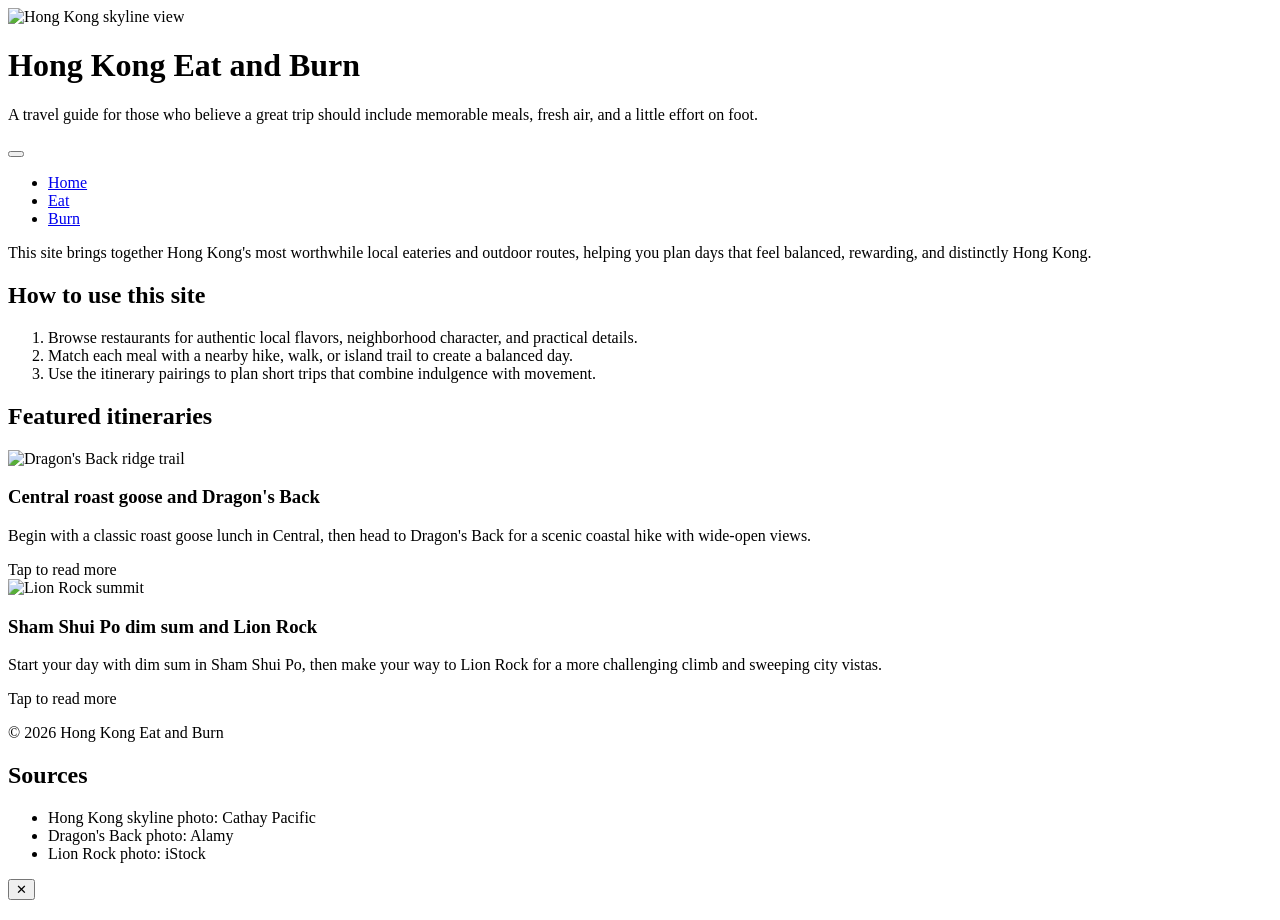
==== index.html @ aecb26a9 "Add files via upload" ====
<!DOCTYPE html>
<html lang="en">
<head>
  <meta charset="UTF-8">
  <meta name="viewport" content="width=device-width, initial-scale=1.0">
  <title>Hong Kong Eat and Burn</title>
  <link rel="stylesheet" href="styles/site.css">
</head>

<body class="page-home">

  <header>
    <img src="images/hk.jpg" alt="Hong Kong skyline view">
    <div class="header-text">
      <h1>Hong Kong Eat and Burn</h1>
      <p>A travel guide for those who believe a great trip should include memorable meals, fresh air, and a little effort on foot.</p>
    </div>
    <button id="hamburger-btn" aria-label="Toggle navigation menu">
      <span></span>
      <span></span>
      <span></span>
    </button>
  </header>

  <nav id="main-nav" class="hidden">
    <ul>
      <li><a href="index.html" class="active">Home</a></li>
      <li><a href="eat.html">Eat</a></li>
      <li><a href="burn.html">Burn</a></li>
    </ul>
  </nav>

  <main>
    <section class="intro">
      <p>This site brings together Hong Kong's most worthwhile local eateries and outdoor routes, helping you plan days that feel balanced, rewarding, and distinctly Hong Kong.</p>
    </section>

    <section class="how-to-use">
      <h2>How to use this site</h2>
      <ol>
        <li>Browse restaurants for authentic local flavors, neighborhood character, and practical details.</li>
        <li>Match each meal with a nearby hike, walk, or island trail to create a balanced day.</li>
        <li>Use the itinerary pairings to plan short trips that combine indulgence with movement.</li>
      </ol>
    </section>

    <section class="itineraries">
      <h2>Featured itineraries</h2>
      <article
        class="itinerary-card"
        data-title="Central roast goose and Dragon's Back"
        data-desc="Begin with a classic roast goose lunch in Central, then head to Dragon's Back for a scenic coastal hike with wide-open views over the South China Sea. This pairing balances a rich, flavourful meal with fresh air and rewarding effort."
        data-img="images/dragons_back.png">
        <img src="images/dragons_back.png" alt="Dragon's Back ridge trail">
        <h3>Central roast goose and Dragon's Back</h3>
        <p>Begin with a classic roast goose lunch in Central, then head to Dragon's Back for a scenic coastal hike with wide-open views.</p>
        <span class="card-hint">Tap to read more</span>
      </article>
      <article
        class="itinerary-card"
        data-title="Sham Shui Po dim sum and Lion Rock"
        data-desc="Start your day with dim sum in Sham Shui Po, then make your way to Lion Rock for a more challenging climb and sweeping city vistas. The contrast between the busy morning streets and the quiet ridge is part of what makes this pairing special."
        data-img="images/lion_rock.png">
        <img src="images/lion_rock.png" alt="Lion Rock summit">
        <h3>Sham Shui Po dim sum and Lion Rock</h3>
        <p>Start your day with dim sum in Sham Shui Po, then make your way to Lion Rock for a more challenging climb and sweeping city vistas.</p>
        <span class="card-hint">Tap to read more</span>
      </article>
    </section>
  </main>

  <footer>
    <p>© 2026 Hong Kong Eat and Burn</p>
  </footer>

  <section class="sources">
    <h2>Sources</h2>
    <ul>
      <li>Hong Kong skyline photo: Cathay Pacific</li>
      <li>Dragon's Back photo: Alamy</li>
      <li>Lion Rock photo: iStock</li>
    </ul>
  </section>

  <!-- Modal -->
  <div id="modal-overlay" class="hidden">
    <div id="modal-box">
      <button id="modal-close" aria-label="Close modal">✕</button>
      <img id="modal-img" src="" alt="">
      <div id="modal-content">
        <h2 id="modal-title"></h2>
        <p id="modal-desc"></p>
      </div>
    </div>
  </div>

<script src="scripts/jquery-3.7.1.js"></script>
<script src="scripts/main.js"></script>
</body>
</html>
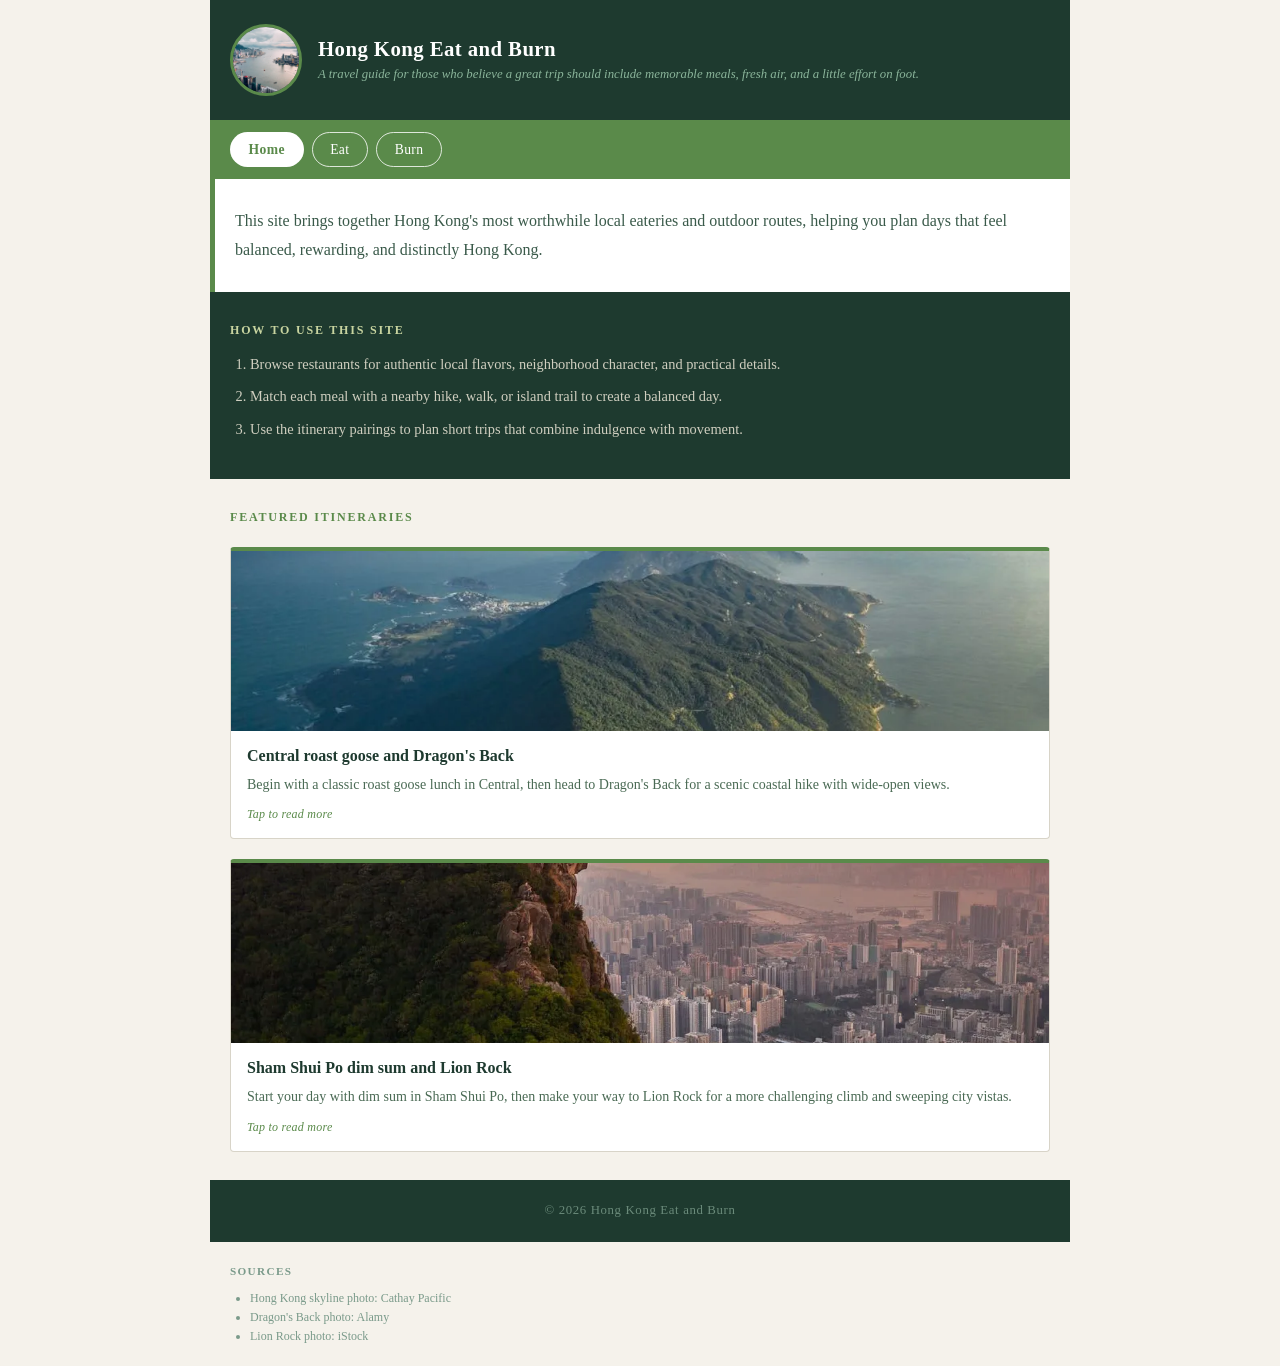
==== commit 742eeae7: "Add files via upload" ====
--- a/index.html
+++ b/index.html
@@ -10,7 +10,7 @@
 <body class="page-home">
 
   <header>
-    <img src="images/hk.jpg" alt="Hong Kong skyline view">
+    <img src="images/hk.webp" alt="Hong Kong skyline view">
     <div class="header-text">
       <h1>Hong Kong Eat and Burn</h1>
       <p>A travel guide for those who believe a great trip should include memorable meals, fresh air, and a little effort on foot.</p>
@@ -50,8 +50,8 @@
         class="itinerary-card"
         data-title="Central roast goose and Dragon's Back"
         data-desc="Begin with a classic roast goose lunch in Central, then head to Dragon's Back for a scenic coastal hike with wide-open views over the South China Sea. This pairing balances a rich, flavourful meal with fresh air and rewarding effort."
-        data-img="images/dragons_back.png">
-        <img src="images/dragons_back.png" alt="Dragon's Back ridge trail">
+        data-img="images/dragons_back.webp">
+        <img src="images/dragons_back.webp" alt="Dragon's Back ridge trail">
         <h3>Central roast goose and Dragon's Back</h3>
         <p>Begin with a classic roast goose lunch in Central, then head to Dragon's Back for a scenic coastal hike with wide-open views.</p>
         <span class="card-hint">Tap to read more</span>
@@ -60,8 +60,8 @@
         class="itinerary-card"
         data-title="Sham Shui Po dim sum and Lion Rock"
         data-desc="Start your day with dim sum in Sham Shui Po, then make your way to Lion Rock for a more challenging climb and sweeping city vistas. The contrast between the busy morning streets and the quiet ridge is part of what makes this pairing special."
-        data-img="images/lion_rock.png">
-        <img src="images/lion_rock.png" alt="Lion Rock summit">
+        data-img="images/lion_rock.webp">
+        <img src="images/lion_rock.webp" alt="Lion Rock summit">
         <h3>Sham Shui Po dim sum and Lion Rock</h3>
         <p>Start your day with dim sum in Sham Shui Po, then make your way to Lion Rock for a more challenging climb and sweeping city vistas.</p>
         <span class="card-hint">Tap to read more</span>
--- a/styles/site.css
+++ b/styles/site.css
@@ -0,0 +1,554 @@
+* {
+  box-sizing: border-box;
+  margin: 0;
+  padding: 0;
+}
+
+body {
+  max-width: 860px;
+  margin: 0 auto;
+  font-family: Georgia, "Times New Roman", serif;
+  font-size: 16px;
+  line-height: 1.7;
+  color: #1e3a2f;
+  background-color: #f5f2eb;
+}
+
+img {
+  display: block;
+  max-width: 100%;
+}
+
+
+/*HEADER*/
+
+header {
+  background-color: #1e3a2f;
+  padding: 1.5rem 1.25rem;
+  display: flex;
+  flex-direction: row;
+  align-items: center;
+  gap: 1rem;
+}
+
+header img {
+  width: 72px;
+  height: 72px;
+  border-radius: 50%;
+  object-fit: cover;
+  flex-shrink: 0;
+  border: 3px solid #5a8a4a;
+}
+
+.header-text {
+  display: flex;
+  flex-direction: column;
+  flex: 1;
+}
+
+header h1 {
+  font-size: 1.3rem;
+  font-weight: bold;
+  color: #ffffff;
+  line-height: 1.25;
+  letter-spacing: 0.02em;
+}
+
+header p {
+  font-size: 0.8rem;
+  color: #8ab49a;
+  margin-top: 0.3rem;
+  font-style: italic;
+  line-height: 1.4;
+}
+
+
+/*HAMBURGER BUTTON*/
+
+#hamburger-btn {
+  display: flex;
+  flex-direction: column;
+  justify-content: center;
+  gap: 5px;
+  background: none;
+  border: 1.5px solid rgba(255, 255, 255, 0.6);
+  border-radius: 4px;
+  padding: 0.45rem 0.5rem;
+  cursor: pointer;
+  flex-shrink: 0;
+  margin-left: auto;
+}
+
+#hamburger-btn span {
+  display: block;
+  width: 20px;
+  height: 2px;
+  background-color: #ffffff;
+}
+
+
+/* NAVIGATION*/
+
+nav {
+  background-color: #5a8a4a;
+  padding: 0.75rem 1.25rem;
+}
+
+nav ul {
+  list-style: none;
+  display: flex;
+  flex-direction: column;
+  gap: 0.5rem;
+}
+
+nav ul li a {
+  display: inline-block;
+  padding: 0.3rem 1.1rem;
+  border: 1.5px solid rgba(255, 255, 255, 0.6);
+  border-radius: 999px;
+  text-decoration: none;
+  font-size: 0.85rem;
+  color: rgba(255, 255, 255, 0.9);
+  font-family: Georgia, serif;
+  letter-spacing: 0.03em;
+}
+
+nav ul li a.active {
+  background-color: #ffffff;
+  border-color: #ffffff;
+  font-weight: bold;
+  color: #1e3a2f;
+}
+
+#main-nav.hidden {
+  display: none;
+}
+
+
+/*WIDE SCREEN (700px+)*/
+
+@media (min-width: 700px) {
+
+  #hamburger-btn {
+    display: none;
+  }
+
+  #main-nav,
+  #main-nav.hidden {
+    display: block;
+  }
+
+  nav ul {
+    flex-direction: row;
+    flex-wrap: wrap;
+    gap: 0.5rem;
+  }
+}
+
+
+/*MAIN*/
+
+main {
+  display: flex;
+  flex-direction: column;
+}
+
+.intro {
+  background-color: #ffffff;
+  padding: 1.75rem 1.25rem;
+  border-left: 5px solid #5a8a4a;
+}
+
+.intro p {
+  font-size: 1rem;
+  color: #3a5a4a;
+  line-height: 1.8;
+}
+
+.how-to-use {
+  background-color: #1e3a2f;
+  padding: 1.75rem 1.25rem;
+  display: flex;
+  flex-direction: column;
+  gap: 0.75rem;
+}
+
+.how-to-use h2 {
+  font-size: 0.75rem;
+  font-weight: bold;
+  letter-spacing: 0.15em;
+  text-transform: uppercase;
+  color: #c8d4a0;
+}
+
+.how-to-use ol {
+  padding-left: 1.25rem;
+}
+
+.how-to-use ol li {
+  font-size: 0.9rem;
+  color: #d0cfc0;
+  margin-bottom: 0.6rem;
+  line-height: 1.6;
+}
+
+
+/*ITINERARY CARDS*/
+
+.itineraries {
+  background-color: #f5f2eb;
+  padding: 1.75rem 1.25rem;
+  display: flex;
+  flex-direction: column;
+  gap: 1.25rem;
+}
+
+.itineraries h2 {
+  font-size: 0.75rem;
+  font-weight: bold;
+  letter-spacing: 0.15em;
+  text-transform: uppercase;
+}
+
+.itinerary-card {
+  background-color: #ffffff;
+  border: 1px solid #d8d4c8;
+  border-top: 4px solid #5a8a4a;
+  border-radius: 4px;
+  overflow: hidden;
+  display: flex;
+  flex-direction: column;
+  cursor: pointer;
+}
+
+.itinerary-card img {
+  width: 100%;
+  height: 180px;
+  object-fit: cover;
+}
+
+.itinerary-card h3 {
+  font-size: 1rem;
+  font-weight: bold;
+  color: #1e3a2f;
+  padding: 0.875rem 1rem 0.4rem;
+  line-height: 1.35;
+}
+
+.itinerary-card > p {
+  font-size: 0.875rem;
+  color: #4a6a54;
+  padding: 0 1rem 0.5rem;
+  line-height: 1.65;
+}
+
+.card-hint {
+  display: block;
+  font-size: 0.75rem;
+  color: #5a8a4a;
+  font-style: italic;
+  padding: 0 1rem 0.875rem;
+  letter-spacing: 0.02em;
+}
+
+
+
+
+/*RESTAURANTS & ACTIVITIES*/
+
+.restaurants,
+.activities {
+  background-color: #f5f2eb;
+  padding: 1.75rem 1.25rem;
+  display: flex;
+  flex-direction: column;
+  gap: 1.25rem;
+}
+
+.restaurants h2,
+.activities h2 {
+  font-size: 0.75rem;
+  font-weight: bold;
+  letter-spacing: 0.15em;
+  text-transform: uppercase;
+}
+
+.restaurants article,
+.activities article {
+  background-color: #ffffff;
+  border: 1px solid #d8d4c8;
+  border-left: 5px solid #5a8a4a;
+  border-radius: 4px;
+  overflow: hidden;
+  display: flex;
+  flex-direction: column;
+}
+
+.restaurants article img,
+.activities article img {
+  width: 100%;
+  height: 200px;
+  object-fit: cover;
+}
+
+.restaurants article h3,
+.activities article h3 {
+  font-size: 1.05rem;
+  font-weight: bold;
+  color: #1e3a2f;
+  padding: 1rem 1rem 0.3rem;
+}
+
+.restaurants article > p,
+.activities article > p {
+  font-size: 0.9rem;
+  color: #4a6a54;
+  padding: 0.4rem 1rem 0.75rem;
+  line-height: 1.65;
+}
+
+.restaurants article h4,
+.activities article h4 {
+  font-size: 0.7rem;
+  font-weight: bold;
+  letter-spacing: 0.12em;
+  text-transform: uppercase;
+  color: #c8d4a0;
+  padding: 0.5rem 1rem;
+  background-color: #1e3a2f;
+}
+
+.restaurants article dl,
+.activities article dl {
+  display: flex;
+  flex-direction: column;
+  padding: 0.75rem 1rem 1rem;
+}
+
+.restaurants article dl dt,
+.activities article dl dt {
+  font-size: 0.72rem;
+  font-weight: bold;
+  letter-spacing: 0.08em;
+  text-transform: uppercase;
+  color: #7a9a8a;
+  margin-top: 0.6rem;
+}
+
+.restaurants article dl dd,
+.activities article dl dd {
+  font-size: 0.9rem;
+  color: #1e3a2f;
+  margin-left: 0;
+}
+
+
+
+
+/*FOOTER*/
+
+footer {
+  background-color: #1e3a2f;
+  padding: 1.25rem;
+  display: flex;
+  flex-direction: row;
+  justify-content: center;
+  align-items: center;
+}
+
+footer p {
+  font-size: 0.8rem;
+  color: #6a8a7a;
+  letter-spacing: 0.05em;
+}
+
+
+/*SOURCES*/
+
+.sources {
+  padding: 1.25rem;
+  background-color: #f5f2eb;
+}
+
+.sources h2 {
+  font-size: 0.7rem;
+  font-weight: bold;
+  letter-spacing: 0.12em;
+  text-transform: uppercase;
+  color: #7a9a8a;
+  margin-bottom: 0.5rem;
+}
+
+.sources ul {
+  padding-left: 1.25rem;
+}
+
+.sources ul li {
+  font-size: 0.75rem;
+  color: #7a9a8a;
+  line-height: 1.6;
+}
+
+
+/*MODAL*/
+
+#modal-overlay {
+  position: fixed;
+  inset: 0;
+  background-color: rgba(0, 0, 0, 0.65);
+  display: flex;
+  align-items: center;
+  justify-content: center;
+  z-index: 1000;
+}
+
+#modal-overlay.hidden {
+  display: none;
+}
+
+#modal-box {
+  background-color: #ffffff;
+  width: 90%;
+  max-width: 560px;
+  max-height: 90vh;
+  overflow-y: auto;
+  border-radius: 4px;
+  border-top: 4px solid #5a8a4a;
+  position: relative;
+  display: flex;
+  flex-direction: column;
+}
+
+#modal-img {
+  width: 100%;
+  height: 240px;
+  object-fit: cover;
+}
+
+#modal-content {
+  padding: 1.25rem 1.25rem 1.5rem;
+  display: flex;
+  flex-direction: column;
+  gap: 0.75rem;
+}
+
+#modal-title {
+  font-size: 1.1rem;
+  font-weight: bold;
+  color: #1e3a2f;
+  line-height: 1.35;
+}
+
+#modal-desc {
+  font-size: 0.9rem;
+  color: #4a6a54;
+  line-height: 1.75;
+}
+
+#modal-close {
+  position: absolute;
+  top: 0.6rem;
+  right: 0.6rem;
+  width: 32px;
+  height: 32px;
+  background-color: #ffffff;
+  border: 1.5px solid #d8d4c8;
+  border-radius: 50%;
+  font-size: 0.85rem;
+  color: #1e3a2f;
+  cursor: pointer;
+  display: flex;
+  align-items: center;
+  justify-content: center;
+  font-family: Georgia, serif;
+}
+
+
+/* Home — sage green */
+.page-home nav {
+  background-color: #5a8a4a;
+}
+
+.page-home nav ul li a.active {
+  color: #5a8a4a;
+}
+
+.page-home nav ul li a {
+  color: #ffffff;
+  border-color: rgba(255, 255, 255, 0.8);
+}
+
+.page-home .itineraries h2 {
+  color: #5a8a4a;
+}
+
+/* Eat — terracotta */
+.page-eat nav {
+  background-color: #b85c38;
+}
+
+.page-eat nav ul li a.active {
+  color: #b85c38;
+}
+
+.page-eat header img {
+  border-color: #b85c38;
+}
+
+.page-eat #hamburger-btn {
+  border-color: rgba(255, 255, 255, 0.6);
+}
+
+.page-eat .restaurants h2 {
+  color: #b85c38;
+}
+
+.page-eat .restaurants article {
+  border-left-color: #b85c38;
+  border-top-color: #b85c38;
+}
+
+/* Burn — teal */
+.page-burn nav {
+  background-color: #2a7a6a;
+}
+
+.page-burn nav ul li a.active {
+  color: #2a7a6a;
+}
+
+.page-burn header img {
+  border-color: #2a7a6a;
+}
+
+.page-burn #hamburger-btn {
+  border-color: rgba(255, 255, 255, 0.6);
+}
+
+.page-burn .activities h2 {
+  color: #2a7a6a;
+}
+
+.page-burn .activities article {
+  border-left-color: #2a7a6a;
+}
+
+@media (pointer: coarse) {
+  nav ul li a {
+    padding: 0.6rem 1.1rem;
+  }
+
+  #hamburger-btn {
+    padding: 0.65rem 0.7rem;
+  }
+
+  .itinerary-card {
+    padding-bottom: 0.5rem;
+  }
+
+  #modal-close {
+    width: 44px;
+    height: 44px;
+    font-size: 1rem;
+  }
+}
